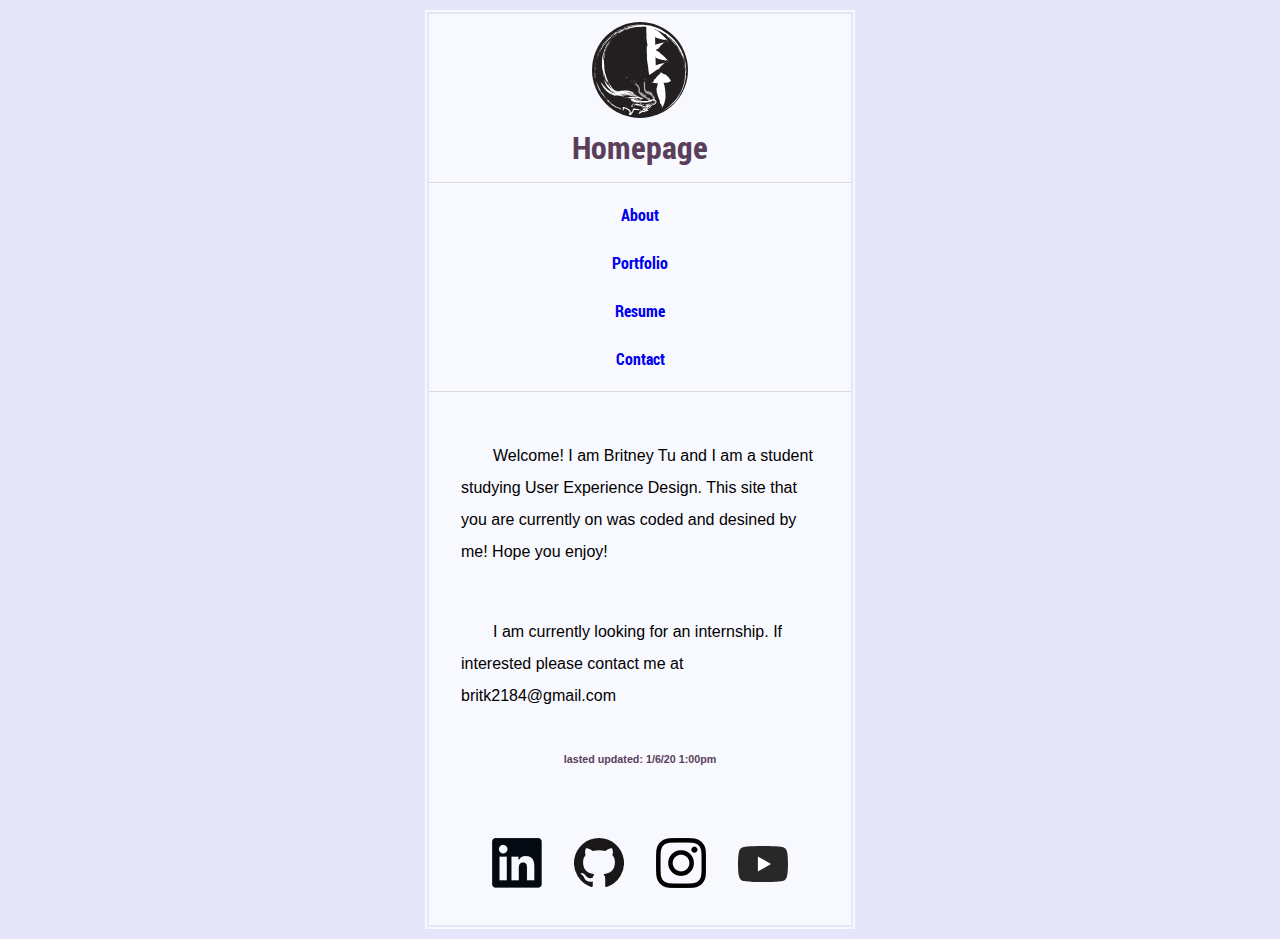
==== index.html @ 5a04e738 "Orginal site - Work needed" ====
<!DOCTYPE html>
<html lang="en">
<head>
    <meta charset="UTF-8">
    <meta name="viewport" content="width=device-width, initial-scale=1.0">
    <meta http-equiv="X-UA-Compatible" content="ie=edge">
    <title>HOME</title>
    <link rel="stylesheet" type="text/css" href="style.css">
    
</head>
<body>
    <div class="contain">
    <!--index is the "home page"-->
        <header>
            <a href="#top"></a>
            <div class="logo">
                <img src="pics/initials_logo.svg" alt="logo"> 
            </div>
        </header>
        <h1 class="hp">
            <a href="#top">Homepage</a>
        </h1>
        <nav> <!--pop out menu?-->
            <ul>
                <li class="n_a"><a href="about/index.html">About</a></li>
                <li class="n_p"><a href="portfolio/index.html">Portfolio</a></li>
                <li class="n_r"><a href="resume/index.html">Resume</a></li>
                <li class="n_c"><a href="contact/index.html">Contact</a></li>
            </ul>
        </nav>
        <main>
            <div id="introduction">
                <p>Welcome! I am Britney Tu and I am a student studying User Experience Design. This site that you are currently on was coded and desined by me! Hope you enjoy!</p>

                <p>I am currently looking for an internship. If interested please contact me at britk2184@gmail.com </p>
                <h6>lasted updated: 1/6/20 1:00pm</h6>
            </div>
        </main>
        <footer>
            <div class="social">
                <ul>
                    <li>
                        <a href="https://www.linkedin.com/in/britney-t-175499172/"  target="_blank">
                            <img src="pics/linkedin_small.png" alt="linkedin">
                        </a>
                    </li>
                    <li class="github">
                        <a href="https://github.com/Britk2"  target="_blank">
                            <img src="pics/github_small.svg" alt="github">
                        </a>
                    </li>
                    <li> 
                        <a href="https://www.instagram.com/bri.tu/"  target="_blank">
                            <img src="pics/instagram_small.png" alt="instagram">
                        </a>
                    </li>
                    <li class="yt">
                        <a href="https://www.youtube.com/channel/UCrbVlsVI12wJNLHHkcox9Hw/featured?view_as=subscriber" target="_blank">
                            <img src="pics/youtube_small.svg" alt="youtube">
                        </a>
                    </li>
                </ul>
            </div>
        </footer>
    </div>
</body>
</html>
---- style.css ----
@import "normal.css";
@import "fonts.css";

html{
    background-color: lavender;
    font-family: 'Lucida Sans', 'Lucida Sans Regular', 'Lucida Grande', 'Lucida Sans Unicode', Geneva, Verdana, sans-serif;
    font-size:100%;
    margin: auto;
    max-width: 28.125rem;
}

body{
    margin: auto;
}

.contain{
    background-color: ghostwhite;
    border: 2.5px solid lavender;
    margin: .75rem;
    outline:2.5px solid ghostwhite;
}

a{
    text-decoration: none;
}

header .logo{
    left:0;
    position: relative;
    top:.25rem;
}

header .logo img{
    width: 6rem;
}
header .logo a{
    margin:0;
    padding:0 0 1rem 0;
}

header{
    color:rgb(90, 63, 90);
    font-family: roboto_condensed, Arial, Helvetica, sans-serif;
    font-weight: bold;
    text-align: center;
    padding: .25rem 0;
}


/*For home page*/
#introduction{
    font-family: 'Lucida Sans', 'Lucida Sans Regular', 'Lucida Grande', 'Lucida Sans Unicode', Geneva, Verdana, sans-serif;
    font-style: normal;
    font-weight: thin;
    padding: 1rem;
}
#introduction h6{
    text-align: center;
}

/*site wide*/
p{
    padding: 1rem;
    text-indent: 2rem; 
    line-height: 2;
}

dd{
    line-height: 2;
}

h1, h2, h4, h6, .res a, .ux_h a, .hp a, .portfolio_h a, .abt a, .cnt a, .arduino_h a, .logo_h a, .portfolio_h a{
    color:rgb(90, 63, 90);
}

.res, .ux_h, .hp, .portfolio_h, .abt, .cnt, .arduino_h, .logo_h, .portfolio_h{
    text-align: center;
    font-family: roboto_condensed, Arial, Helvetica, sans-serif;
    font-weight: bold;
    background: ghostwhite;
    border-bottom: 1px solid gainsboro;
    padding: .5rem 0 1rem 0;
    position: sticky;
    top: 0;
    z-index: 25;
    margin: 0;
}


img, video{
    max-width: 100%;    
}

.github, .yt{
    width:50px;
    height:50px;
}
.yt{
    position: relative;
    top:.5rem;
}
/*About page*/
.me_p{
    padding: 0 2rem;
}
/*contact page*/
.contact h4, .socialmedia{
    color: darkslateblue;
    margin:1rem;
}

.c_c{
    padding: 0 1rem;
}

/*resume*/
.resume{
    font-size: .75rem;
    padding: 1rem;
}

.basic_info, .resume h2, .resume h4{
    text-align: center;
}

.resume div, .resume div dt, .resume div dd{
    padding-bottom: .5rem;
    line-height: 2;
}

.resume .education ul li{
    list-style: none;
}

.accomplishments li{
    line-height: 2;
}

.cat{
    list-style: none;
    padding:.5rem 0;
}

.skill li{
    line-height: 1.5;
}

.skill{
    padding-top: 1rem;
}

/*Portfolio Page*/
.portfolio img{
    opacity: .35;
    width: 100%;
}

.portfolio_l img, .portfolio_l svg{
    width: 100%;
}

.portfolio_l h1, .portfolio_l h2, .portfolio_l h3, .portfolio_l h4, .portfolio_l h5, .portfolio_l h6, .portfolio_a h1, .portfolio_ux h1, .portfolio_ux h3, .top{
    text-align: center;
}

.portfolio h2{
    font-family: roboto_condensed, Arial, Helvetica, sans-serif;
    font-weight: bold;
    padding: 1rem 0;
    text-shadow: 2px 2px darkgray;
}

.arduino h2, .ux h2, .portfolio .logo h2, .photo h2{
    font-size: 1.125rem;
    left: 0;
    position: absolute;
    text-align: center;
    top: 50%;
    width: 100%;
    z-index: 10;
}

.phoenix p a{
    text-decoration: underline;
}

.portfolio .logo, .ux, .arduino, .photo{
    position: relative;
}

/*ai & photo page*/
.portfolio_l .logos{
    left: 2.5%;
    position: relative;
    width: 95%;
}
/*ux page*/
.yale{
    border-bottom: 1px solid gainsboro;
}
.portfolio_ux p{
    padding: 0 2rem;
}

/*3d & hands on page*/
.portfolio_a p{
    padding: 0 2rem;
}
.stool h3{
    text-align: center;
}
/*menu navigation*/
nav{
    background: ghostwhite;
    border-bottom: 1px solid gainsboro;
    font-family: roboto_condensed, Arial, Helvetica, sans-serif;
}

nav ul {
    font-weight: bold;
    line-height: 0;
    margin: 0;
    padding: .5rem 1rem;
    text-align: justify;
  }

nav ul li {
    list-style: none;
    line-height: 100%;
    text-align: center;
    padding: 1rem;
}

nav ul li a{
    padding: .75rem .75rem;
}

/*Pic on the about page*/
#me p{
    padding:1rem;
}
.me img{
    width: 100%;
}
/* CSS stuff for the social media tabs */
.social ul{
    list-style:none;
    padding: 0;
    
    display:flex;
    flex-flow: row wrap;
    justify-content: center;
    align-content: space-around;
}

.social ul li{
    padding: 1rem;
}
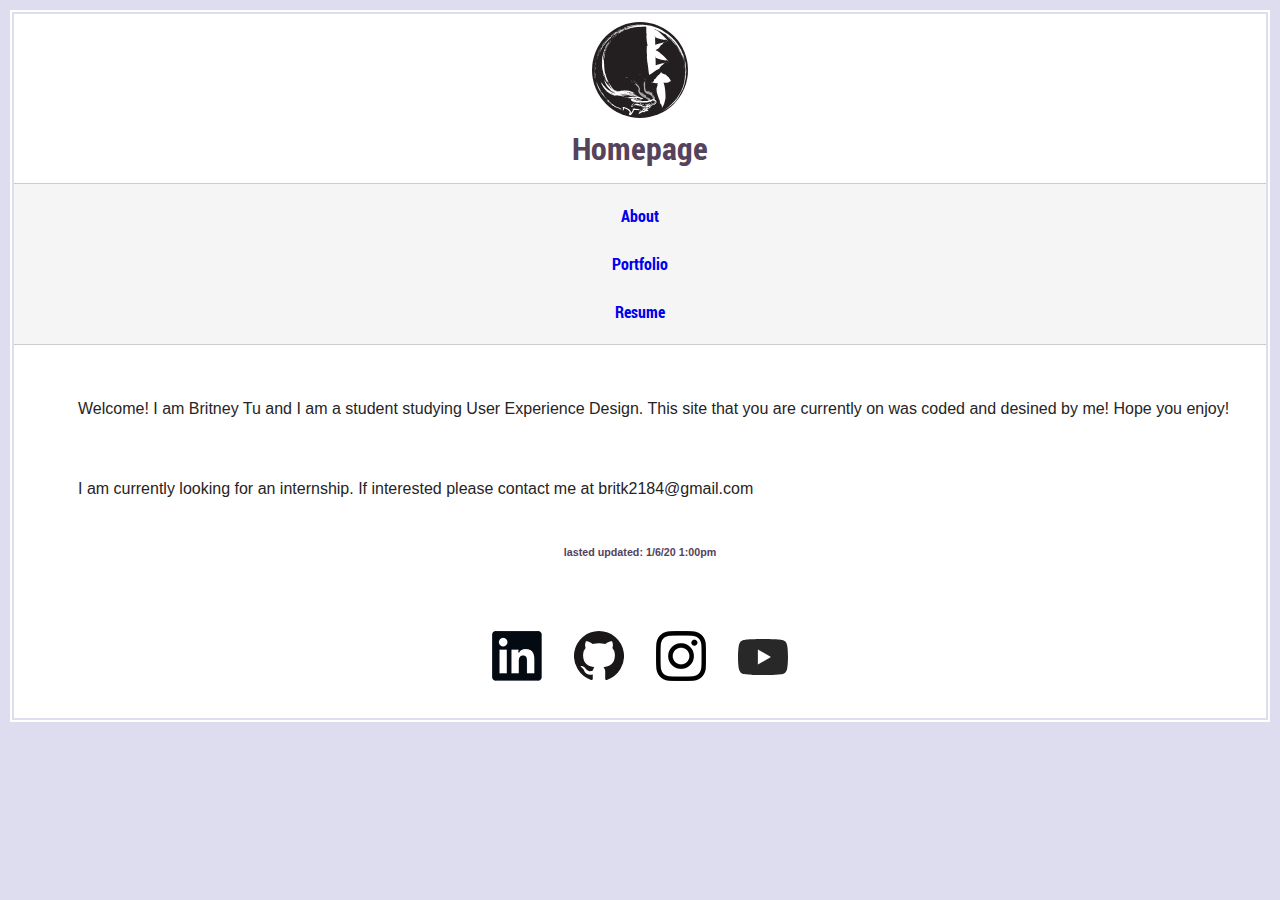
==== commit 2a54f4fa: "Logo w/ picture tag & clean up of code" ====
--- a/index.html
+++ b/index.html
@@ -14,7 +14,10 @@
         <header>
             <a href="#top"></a>
             <div class="logo">
-                <img src="pics/initials_logo.svg" alt="logo"> 
+                <picture>
+                    <source srcset="pics/initials_logo.svg"/>
+                    <img src="pics/initials_logo.png" alt="logo"> 
+                </picture>
             </div>
         </header>
         <h1 class="hp">
@@ -25,7 +28,7 @@
                 <li class="n_a"><a href="about/index.html">About</a></li>
                 <li class="n_p"><a href="portfolio/index.html">Portfolio</a></li>
                 <li class="n_r"><a href="resume/index.html">Resume</a></li>
-                <li class="n_c"><a href="contact/index.html">Contact</a></li>
+                <!--<li class="n_c"><a href="contact/index.html">Contact</a></li>-->
             </ul>
         </nav>
         <main>
--- a/style.css
+++ b/style.css
@@ -1,12 +1,33 @@
 @import "normal.css";
 @import "fonts.css";
 
+:root{
+    --off-white: #ffffff;
+    --light-grey: #f5f5f5;
+    --grey-line: #cccccc;
+    --light-p:#deddef;
+    --dark-p:#55425b;
+    --vibe-p:#57408e;
+    --off-black:#272425;
+
+    --b-back: var(--light-p);
+    --f-back: var(--off-white);
+    --t-color: var(--off-black);
+    --h-color: var(--dark-p);
+    --d-line: var(--grey-line);
+    --m-color: var(--light-grey);
+
+    --p-t-f: 'Lucida Sans', 'Lucida Sans Regular', 'Lucida Grande', 'Lucida Sans Unicode', Geneva, Verdana, sans-serif;
+    --h-t-f: roboto_condensed, Arial, Helvetica, sans-serif;
+
+}
+
 html{
-    background-color: lavender;
+    background-color: var(--b-back);
+    color: var(--t-color);
     font-family: 'Lucida Sans', 'Lucida Sans Regular', 'Lucida Grande', 'Lucida Sans Unicode', Geneva, Verdana, sans-serif;
     font-size:100%;
     margin: auto;
-    max-width: 28.125rem;
 }
 
 body{
@@ -14,10 +35,10 @@
 }
 
 .contain{
-    background-color: ghostwhite;
-    border: 2.5px solid lavender;
+    background-color: var(--f-back);
+    border: 2.5px solid var(--b-back);
     margin: .75rem;
-    outline:2.5px solid ghostwhite;
+    outline:2.5px solid var(--f-back);
 }
 
 a{
@@ -30,7 +51,7 @@
     top:.25rem;
 }
 
-header .logo img{
+header .logo svg, header .logo img{
     width: 6rem;
 }
 header .logo a{
@@ -39,8 +60,7 @@
 }
 
 header{
-    color:rgb(90, 63, 90);
-    font-family: roboto_condensed, Arial, Helvetica, sans-serif;
+    color:var(--h-color);
     font-weight: bold;
     text-align: center;
     padding: .25rem 0;
@@ -49,7 +69,6 @@
 
 /*For home page*/
 #introduction{
-    font-family: 'Lucida Sans', 'Lucida Sans Regular', 'Lucida Grande', 'Lucida Sans Unicode', Geneva, Verdana, sans-serif;
     font-style: normal;
     font-weight: thin;
     padding: 1rem;
@@ -70,15 +89,15 @@
 }
 
 h1, h2, h4, h6, .res a, .ux_h a, .hp a, .portfolio_h a, .abt a, .cnt a, .arduino_h a, .logo_h a, .portfolio_h a{
-    color:rgb(90, 63, 90);
+    color:var(--h-color);
 }
 
 .res, .ux_h, .hp, .portfolio_h, .abt, .cnt, .arduino_h, .logo_h, .portfolio_h{
     text-align: center;
-    font-family: roboto_condensed, Arial, Helvetica, sans-serif;
-    font-weight: bold;
-    background: ghostwhite;
-    border-bottom: 1px solid gainsboro;
+    font-family: var(--h-t-f);
+    font-weight: bold;
+    background-color: var(--f-back);
+    border-bottom: 1px solid var(--d-line);
     padding: .5rem 0 1rem 0;
     position: sticky;
     top: 0;
@@ -87,7 +106,7 @@
 }
 
 
-img, video{
+img, video, svg{
     max-width: 100%;    
 }
 
@@ -104,14 +123,14 @@
     padding: 0 2rem;
 }
 /*contact page*/
-.contact h4, .socialmedia{
+/* .contact h4, .socialmedia{
     color: darkslateblue;
     margin:1rem;
 }
 
 .c_c{
     padding: 0 1rem;
-}
+} */
 
 /*resume*/
 .resume{
@@ -119,16 +138,27 @@
     padding: 1rem;
 }
 
-.basic_info, .resume h2, .resume h4{
+.basic_info, .resume h2, .resume h4, .portfolio_l h1, .portfolio_l h2, .portfolio_l h3, .portfolio_l h4, .portfolio_l h5, .portfolio_l h6, .portfolio_a h1, .portfolio_ux h1, .portfolio_ux h3, .top, .stool h3{
     text-align: center;
 }
 
 .resume div, .resume div dt, .resume div dd{
-    padding-bottom: .5rem;
-    line-height: 2;
-}
-
-.resume .education ul li{
+    padding-top: .75rem;
+    line-height: 1.5;
+}
+
+.resume h2,  .resume h4{
+    padding-top: 1rem;
+    padding-bottom:0;
+    margin:0;
+}
+.resume h4{
+    padding-top: .5rem;
+}
+.resume dl, .accomplishments ul, .skill ul, .school h5{
+    margin: .5rem 0 .25rem 0;
+}
+.resume .education ul li, .cat{
     list-style: none;
 }
 
@@ -137,7 +167,6 @@
 }
 
 .cat{
-    list-style: none;
     padding:.5rem 0;
 }
 
@@ -152,22 +181,20 @@
 /*Portfolio Page*/
 .portfolio img{
     opacity: .35;
-    width: 100%;
-}
-
-.portfolio_l img, .portfolio_l svg{
-    width: 100%;
-}
-
-.portfolio_l h1, .portfolio_l h2, .portfolio_l h3, .portfolio_l h4, .portfolio_l h5, .portfolio_l h6, .portfolio_a h1, .portfolio_ux h1, .portfolio_ux h3, .top{
-    text-align: center;
-}
+}
+
+/* .portfolio main{
+    display:flex;
+    flex-flow: row wrap;
+    justify-content: start;
+    align-items: center;
+} */
 
 .portfolio h2{
-    font-family: roboto_condensed, Arial, Helvetica, sans-serif;
+    font-family: var(--h-t-f);
     font-weight: bold;
     padding: 1rem 0;
-    text-shadow: 2px 2px darkgray;
+    text-shadow: 2px 2px var(--m-color);
 }
 
 .arduino h2, .ux h2, .portfolio .logo h2, .photo h2{
@@ -196,24 +223,17 @@
 }
 /*ux page*/
 .yale{
-    border-bottom: 1px solid gainsboro;
-}
-.portfolio_ux p{
+    border-bottom: 1px solid var(--d-line);
+}
+.portfolio_ux p, .portfolio_a p{
     padding: 0 2rem;
 }
 
-/*3d & hands on page*/
-.portfolio_a p{
-    padding: 0 2rem;
-}
-.stool h3{
-    text-align: center;
-}
 /*menu navigation*/
 nav{
-    background: ghostwhite;
-    border-bottom: 1px solid gainsboro;
-    font-family: roboto_condensed, Arial, Helvetica, sans-serif;
+    background: var(--m-color) ;
+    border-bottom: 1px solid var(--d-line);
+    font-family: var(--h-t-f);
 }
 
 nav ul {
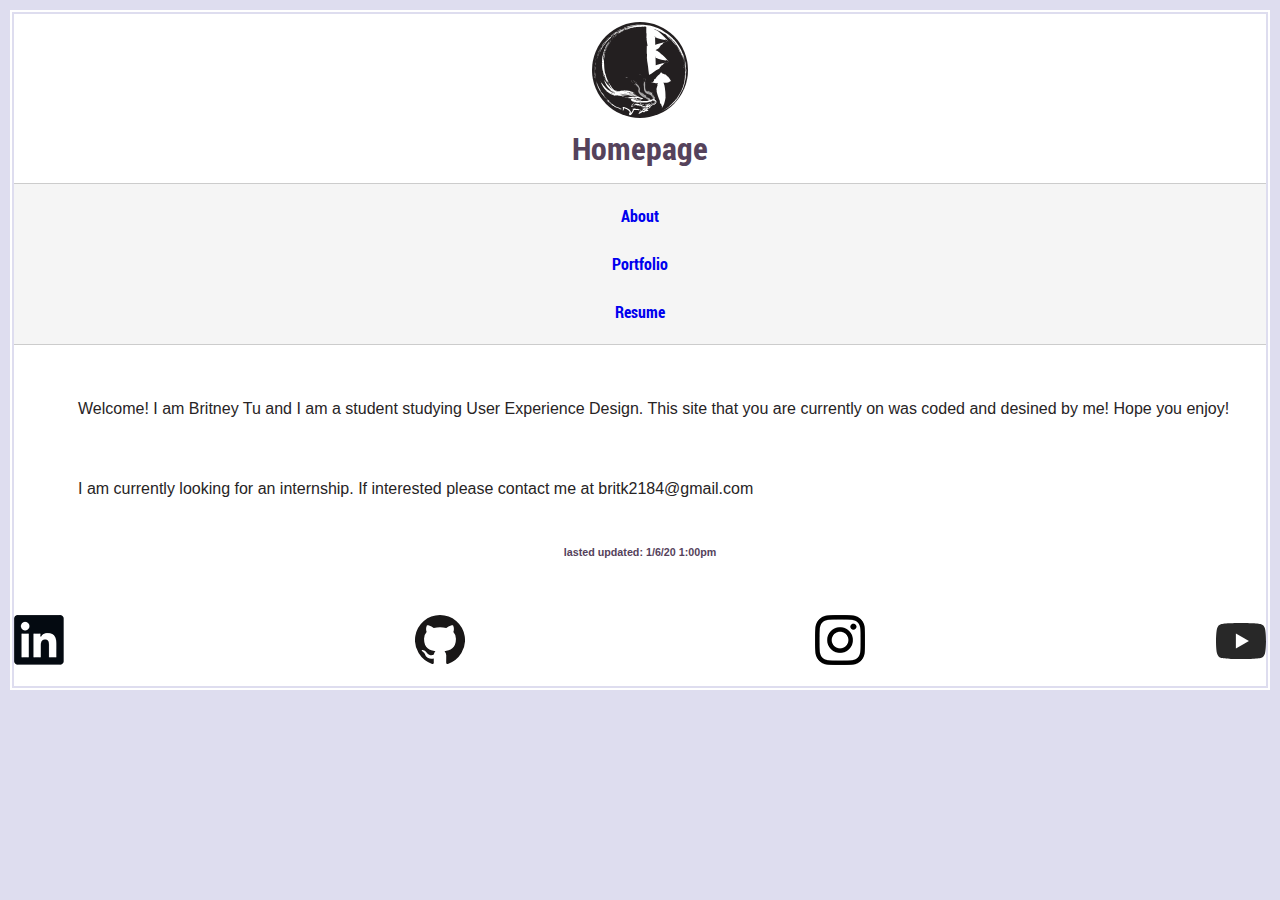
==== commit 0599117c: "Update logo and started adding media query" ====
--- a/index.html
+++ b/index.html
@@ -15,8 +15,8 @@
             <a href="#top"></a>
             <div class="logo">
                 <picture>
-                    <source srcset="pics/initials_logo.svg"/>
-                    <img src="pics/initials_logo.png" alt="logo"> 
+                    <source srcset="pics/initials_logo.svg 1x, pics/cn_logo.svg 2x"/>
+                    <img srcset="pics/initials_logo.png 1x, pics/cn_logo.png 2x" src="pics/initials_logo.png" alt="logo"/> 
                 </picture>
             </div>
         </header>
--- a/style.css
+++ b/style.css
@@ -30,9 +30,7 @@
     margin: auto;
 }
 
-body{
-    margin: auto;
-}
+body{margin: auto;}
 
 .contain{
     background-color: var(--f-back);
@@ -41,9 +39,7 @@
     outline:2.5px solid var(--f-back);
 }
 
-a{
-    text-decoration: none;
-}
+a{text-decoration: none;}
 
 header .logo{
     left:0;
@@ -51,9 +47,7 @@
     top:.25rem;
 }
 
-header .logo svg, header .logo img{
-    width: 6rem;
-}
+header .logo svg, header .logo img{width: 6rem;}
 header .logo a{
     margin:0;
     padding:0 0 1rem 0;
@@ -73,9 +67,7 @@
     font-weight: thin;
     padding: 1rem;
 }
-#introduction h6{
-    text-align: center;
-}
+#introduction h6{text-align: center;}
 
 /*site wide*/
 p{
@@ -84,13 +76,9 @@
     line-height: 2;
 }
 
-dd{
-    line-height: 2;
-}
-
-h1, h2, h4, h6, .res a, .ux_h a, .hp a, .portfolio_h a, .abt a, .cnt a, .arduino_h a, .logo_h a, .portfolio_h a{
-    color:var(--h-color);
-}
+dd{line-height: 2;}
+
+h1, h2, h4, h6, .res a, .ux_h a, .hp a, .portfolio_h a, .abt a, .cnt a, .arduino_h a, .logo_h a, .portfolio_h a{color:var(--h-color);}
 
 .res, .ux_h, .hp, .portfolio_h, .abt, .cnt, .arduino_h, .logo_h, .portfolio_h{
     text-align: center;
@@ -106,9 +94,7 @@
 }
 
 
-img, video, svg{
-    max-width: 100%;    
-}
+img, video, svg{max-width: 100%;}
 
 .github, .yt{
     width:50px;
@@ -119,9 +105,7 @@
     top:.5rem;
 }
 /*About page*/
-.me_p{
-    padding: 0 2rem;
-}
+.me_p{padding: 0 2rem;}
 /*contact page*/
 /* .contact h4, .socialmedia{
     color: darkslateblue;
@@ -138,9 +122,7 @@
     padding: 1rem;
 }
 
-.basic_info, .resume h2, .resume h4, .portfolio_l h1, .portfolio_l h2, .portfolio_l h3, .portfolio_l h4, .portfolio_l h5, .portfolio_l h6, .portfolio_a h1, .portfolio_ux h1, .portfolio_ux h3, .top, .stool h3{
-    text-align: center;
-}
+.basic_info, .resume h2, .resume h4, .portfolio_l h1, .portfolio_l h2, .portfolio_l h3, .portfolio_l h4, .portfolio_l h5, .portfolio_l h6, .portfolio_a h1, .portfolio_ux h1, .portfolio_ux h3, .top, .stool h3{text-align: center;}
 
 .resume div, .resume div dt, .resume div dd{
     padding-top: .75rem;
@@ -152,51 +134,26 @@
     padding-bottom:0;
     margin:0;
 }
-.resume h4{
-    padding-top: .5rem;
-}
-.resume dl, .accomplishments ul, .skill ul, .school h5{
-    margin: .5rem 0 .25rem 0;
-}
-.resume .education ul li, .cat{
-    list-style: none;
-}
-
-.accomplishments li{
-    line-height: 2;
-}
-
-.cat{
-    padding:.5rem 0;
-}
-
-.skill li{
-    line-height: 1.5;
-}
-
-.skill{
-    padding-top: 1rem;
-}
+
+.resume h4{padding-top: .5rem;}
+.resume dl, .accomplishments ul, .skill ul, .school h5{margin: .5rem 0 .25rem 0;}
+.resume .education ul li, .cat{list-style: none;}
+.accomplishments li{line-height: 2;}
+.cat{padding:.5rem 0;}
+.skill li{line-height: 1.5;}
+.skill{padding-top: 1rem;}
 
 /*Portfolio Page*/
-.portfolio img{
-    opacity: .35;
-}
-
-/* .portfolio main{
-    display:flex;
-    flex-flow: row wrap;
-    justify-content: start;
-    align-items: center;
-} */
+.portfolio img{opacity: .35;}
 
 .portfolio h2{
     font-family: var(--h-t-f);
     font-weight: bold;
-    padding: 1rem 0;
     text-shadow: 2px 2px var(--m-color);
 }
 
+.portfolio ul{list-style: none;padding:0;}
+.portfolio main{margin: 0;}
 .arduino h2, .ux h2, .portfolio .logo h2, .photo h2{
     font-size: 1.125rem;
     left: 0;
@@ -207,13 +164,8 @@
     z-index: 10;
 }
 
-.phoenix p a{
-    text-decoration: underline;
-}
-
-.portfolio .logo, .ux, .arduino, .photo{
-    position: relative;
-}
+.phoenix p a{text-decoration: underline;}
+.portfolio .logo, .ux, .arduino, .photo{position: relative;}
 
 /*ai & photo page*/
 .portfolio_l .logos{
@@ -222,12 +174,8 @@
     width: 95%;
 }
 /*ux page*/
-.yale{
-    border-bottom: 1px solid var(--d-line);
-}
-.portfolio_ux p, .portfolio_a p{
-    padding: 0 2rem;
-}
+.yale{border-bottom: 1px solid var(--d-line);}
+.portfolio_ux p, .portfolio_a p{padding: 0 2rem;}
 
 /*menu navigation*/
 nav{
@@ -251,28 +199,46 @@
     padding: 1rem;
 }
 
-nav ul li a{
-    padding: .75rem .75rem;
-}
+nav ul li a{padding: .75rem .75rem;}
 
 /*Pic on the about page*/
-#me p{
-    padding:1rem;
-}
-.me img{
-    width: 100%;
-}
+#me p{padding:1rem;}
+.me img{width: 100%;}
 /* CSS stuff for the social media tabs */
 .social ul{
     list-style:none;
     padding: 0;
     
-    display:flex;
-    flex-flow: row wrap;
+    display:grid;
+    grid-template-columns: 50px 50px;
+    grid-template-rows: 50px 50px;
+    gap: 3rem 6rem;
+
     justify-content: center;
-    align-content: space-around;
-}
-
-.social ul li{
-    padding: 1rem;
-}
+    align-content: center;
+}
+
+.portfolio li::marker{
+    display: none;
+}
+
+/*For Tablets*/
+
+@media screen and (min-width:31rem){
+    .portfolio ul{
+        max-width: 25rem;
+        display: grid;
+        grid-template-columns: 15rem 15rem;
+        grid-template-rows: 9rem 9rem;
+        padding:0;
+        gap: 1rem 2rem;
+    }
+    .portfolio main{
+        margin: 0;
+        padding-bottom: 3rem;
+    }
+
+
+    .social ul{display: flex; justify-content: space-between;}
+
+}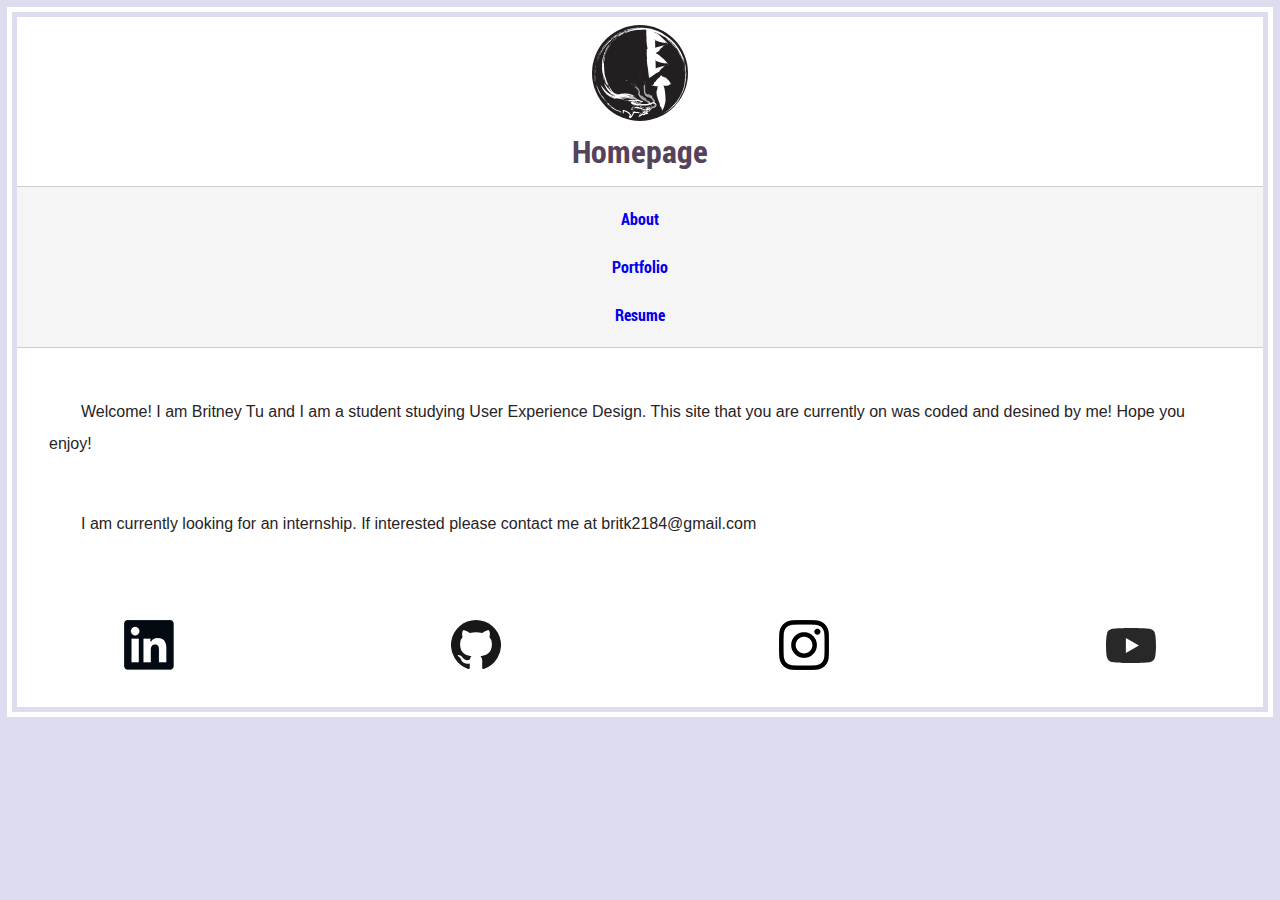
==== commit 7468d6d6: "Adjusted About, Portfolio, and Resume for tablet view (wip)" ====
--- a/index.html
+++ b/index.html
@@ -36,7 +36,6 @@
                 <p>Welcome! I am Britney Tu and I am a student studying User Experience Design. This site that you are currently on was coded and desined by me! Hope you enjoy!</p>
 
                 <p>I am currently looking for an internship. If interested please contact me at britk2184@gmail.com </p>
-                <h6>lasted updated: 1/6/20 1:00pm</h6>
             </div>
         </main>
         <footer>
--- a/style.css
+++ b/style.css
@@ -34,9 +34,9 @@
 
 .contain{
     background-color: var(--f-back);
-    border: 2.5px solid var(--b-back);
+    border: 5px solid var(--b-back);
     margin: .75rem;
-    outline:2.5px solid var(--f-back);
+    outline:5px solid var(--f-back);
 }
 
 a{text-decoration: none;}
@@ -105,7 +105,8 @@
     top:.5rem;
 }
 /*About page*/
-.me_p{padding: 0 2rem;}
+.me_p{padding: 2rem;}
+
 /*contact page*/
 /* .contact h4, .socialmedia{
     color: darkslateblue;
@@ -202,12 +203,13 @@
 nav ul li a{padding: .75rem .75rem;}
 
 /*Pic on the about page*/
-#me p{padding:1rem;}
 .me img{width: 100%;}
+
+
 /* CSS stuff for the social media tabs */
 .social ul{
     list-style:none;
-    padding: 0;
+    padding: 2rem 0;
     
     display:grid;
     grid-template-columns: 50px 50px;
@@ -224,21 +226,66 @@
 
 /*For Tablets*/
 
-@media screen and (min-width:31rem){
+@media screen and (min-width:37.5rem){
+    html{
+        box-sizing: border-box;
+    }
+
     .portfolio ul{
-        max-width: 25rem;
+        width:100%;
         display: grid;
-        grid-template-columns: 15rem 15rem;
-        grid-template-rows: 9rem 9rem;
+        grid-template-columns: 50% 50%;
         padding:0;
-        gap: 1rem 2rem;
-    }
-    .portfolio main{
+    }
+    .portfolio .arduino, .portfolio .ux, .portfolio .logo, .portfolio .photo{
+        justify-self: stretch;
+    }
+
+    .portfolio .logo{
+        height:79.125%;
+        background-color: #D1D3D4;
+    }
+    .portfolio .logo img{
+        height: 100%;
+        position: relative;
+        left: 10%;
+    }
+
+    .social ul{
+        display: flex;
+        justify-content: space-around;
+        padding:1rem;
+    }
+    
+    .me{
+        display:grid;
+        grid-template-columns: 40% 60%;
+        justify-content: stretch;
+        padding-top: 1rem;
+    }
+    .me_img{margin: 1rem;}
+    .me_p{
         margin: 0;
-        padding-bottom: 3rem;
-    }
-
-
-    .social ul{display: flex; justify-content: space-between;}
-
+        line-height: 1.5;
+        padding:1rem;
+    }
+
+    .skill, .skill .cat{padding-bottom: 1rem;}
+    .skill ul{
+        display: flex;
+        flex-flow: row wrap;
+        justify-content: start;
+    }
+    .skill ul li{
+        padding: 0 2rem;
+    }
+
+    .education .accomplishments ul{
+        display: flex;
+        flex-flow: row wrap;
+        justify-content: flex-start;
+    }
+    .education .accomplishments ul li{
+        padding:0 2rem;
+    }
 }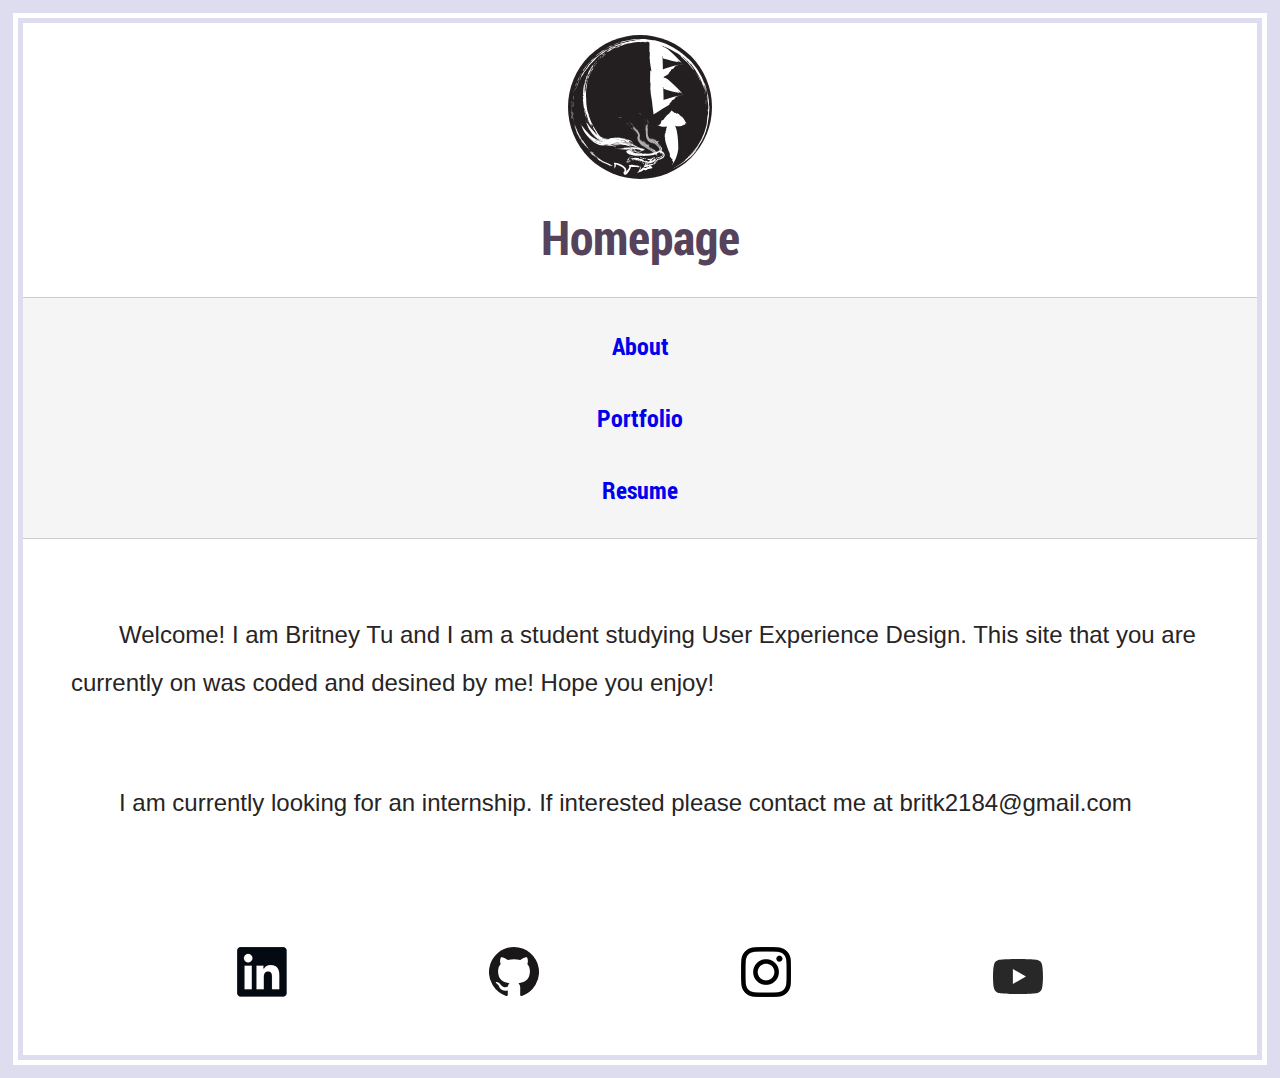
==== commit fee869c8: "Favicon" ====
--- a/index.html
+++ b/index.html
@@ -6,7 +6,23 @@
     <meta http-equiv="X-UA-Compatible" content="ie=edge">
     <title>HOME</title>
     <link rel="stylesheet" type="text/css" href="style.css">
-    
+    <link rel="apple-touch-icon" sizes="57x57" href="/apple-icon-57x57.png">
+    <link rel="apple-touch-icon" sizes="60x60" href="/apple-icon-60x60.png">
+    <link rel="apple-touch-icon" sizes="72x72" href="/apple-icon-72x72.png">
+    <link rel="apple-touch-icon" sizes="76x76" href="/apple-icon-76x76.png">
+    <link rel="apple-touch-icon" sizes="114x114" href="/apple-icon-114x114.png">
+    <link rel="apple-touch-icon" sizes="120x120" href="/apple-icon-120x120.png">
+    <link rel="apple-touch-icon" sizes="144x144" href="/apple-icon-144x144.png">
+    <link rel="apple-touch-icon" sizes="152x152" href="/apple-icon-152x152.png">
+    <link rel="apple-touch-icon" sizes="180x180" href="/apple-icon-180x180.png">
+    <link rel="icon" type="image/png" sizes="192x192"  href="/android-icon-192x192.png">
+    <link rel="icon" type="image/png" sizes="32x32" href="/favicon-32x32.png">
+    <link rel="icon" type="image/png" sizes="96x96" href="/favicon-96x96.png">
+    <link rel="icon" type="image/png" sizes="16x16" href="/favicon-16x16.png">
+    <link rel="manifest" href="/manifest.json">
+    <meta name="msapplication-TileColor" content="#ffffff">
+    <meta name="msapplication-TileImage" content="/ms-icon-144x144.png">
+    <meta name="theme-color" content="#ffffff">
 </head>
 <body>
     <div class="contain">
--- a/style.css
+++ b/style.css
@@ -10,27 +10,37 @@
     --vibe-p:#57408e;
     --off-black:#272425;
 
-    --b-back: var(--light-p);
-    --f-back: var(--off-white);
-    --t-color: var(--off-black);
-    --h-color: var(--dark-p);
-    --d-line: var(--grey-line);
-    --m-color: var(--light-grey);
+    --b-back: var(--light-p); /* background */
+    --f-back: var(--off-white); /* contain-background */
+    --t-color: var(--off-black); /* text-color */
+    --h-color: var(--dark-p); /* heading-color */
+    --d-line: var(--grey-line); /* divide line */
+    --m-color: var(--light-grey); /* menu-background */
 
     --p-t-f: 'Lucida Sans', 'Lucida Sans Regular', 'Lucida Grande', 'Lucida Sans Unicode', Geneva, Verdana, sans-serif;
     --h-t-f: roboto_condensed, Arial, Helvetica, sans-serif;
 
 }
 
+@media (prefers-color-scheme: dark){
+    html{
+        filter: invert(100%);
+    }
+
+    img,video,svg{filter: invert(100%);}
+
+    .social{filter:invert(100%);}
+}
+
 html{
+    box-sizing: border-box;
     background-color: var(--b-back);
     color: var(--t-color);
     font-family: 'Lucida Sans', 'Lucida Sans Regular', 'Lucida Grande', 'Lucida Sans Unicode', Geneva, Verdana, sans-serif;
     font-size:100%;
+    line-height: 1.5;
     margin: auto;
 }
-
-body{margin: auto;}
 
 .contain{
     background-color: var(--f-back);
@@ -174,6 +184,17 @@
     position: relative;
     width: 95%;
 }
+
+.a img, .w_s img, .portfolio_ux img, .portfolio_l img{
+    display: block;
+    margin: 0 auto;
+    padding:.25rem;
+}
+
+.a{
+    border-bottom: 1px solid var(--d-line);
+}
+
 /*ux page*/
 .yale{border-bottom: 1px solid var(--d-line);}
 .portfolio_ux p, .portfolio_a p{padding: 0 2rem;}
@@ -228,17 +249,22 @@
 
 @media screen and (min-width:37.5rem){
     html{
-        box-sizing: border-box;
-    }
-
+        font-size: 125%;
+        line-height: 1.5;
+    }
     .portfolio ul{
         width:100%;
         display: grid;
-        grid-template-columns: 50% 50%;
+        grid-template-columns: 48% 48%;
+        /* grid-template-rows: 40% 30%; */
         padding:0;
-    }
-    .portfolio .arduino, .portfolio .ux, .portfolio .logo, .portfolio .photo{
-        justify-self: stretch;
+        justify-content: center;
+    }
+    .portfolio{
+        margin: 0 auto;
+    }
+    #ux, #ard, #photo{
+        justify-self: center;
     }
 
     .portfolio .logo{
@@ -255,6 +281,20 @@
         display: flex;
         justify-content: space-around;
         padding:1rem;
+        width: 70%;
+    }
+    .social{
+        display: flex;
+        justify-content: center;
+    }
+
+    footer{
+        /* position: absolute;
+        bottom: 2%;
+        left: 0;
+        right:0;
+        margin: auto;
+        width: 70%; */
     }
     
     .me{
@@ -267,14 +307,29 @@
     .me_p{
         margin: 0;
         line-height: 1.5;
-        padding:1rem;
-    }
-
+        padding:0 1rem;
+    }
+    .me_p p{
+        margin: 0;
+        padding:2rem 0 1rem 0;
+    }
     .skill, .skill .cat{padding-bottom: 1rem;}
-    .skill ul{
+    #cat{
+        list-style: none;
         display: flex;
         flex-flow: row wrap;
         justify-content: start;
+        padding:0;
+    }
+    #cat li{
+        padding:0 1rem;
+    }
+    li.space{
+        padding:0;
+    }
+    .sub_cat{
+        display:flex;
+        flex-flow: column wrap;
     }
     .skill ul li{
         padding: 0 2rem;
@@ -288,4 +343,35 @@
     .education .accomplishments ul li{
         padding:0 2rem;
     }
+
+    .cd{
+        display: flex;
+        flex-direction: column;
+        align-items: center;
+    }
+
+
+    .l{
+        display: flex;
+        flex-direction: row;
+    }
+    
+    .initial img{
+        max-width: 49%;
+        padding:.5rem;
+    }
+}
+
+@media screen and (min-width: 74rem){
+    html{
+        font-size: 150%;
+        line-height: 1.5;
+    }
+    .w_s{
+        display: flex;
+    }
+    video{
+        width:50%
+    }
+
 }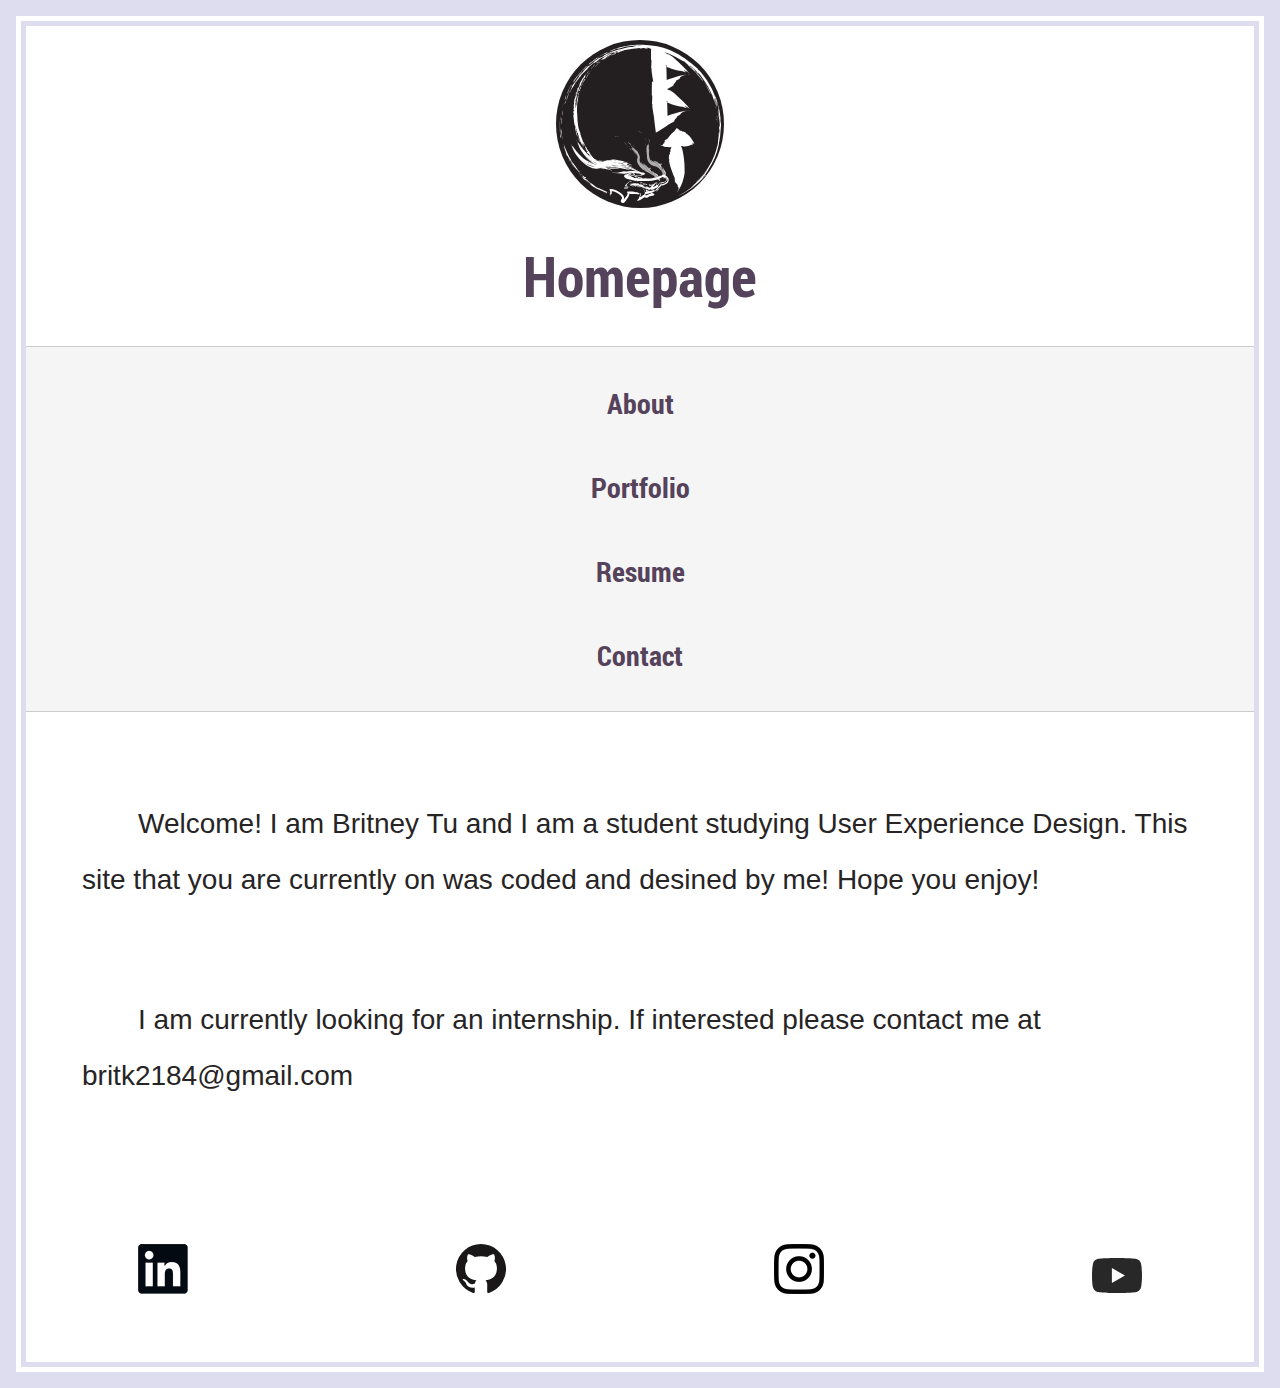
==== commit 59b11f75: "Added Contact (needs CSS work) & Dark Theme" ====
--- a/index.html
+++ b/index.html
@@ -44,7 +44,7 @@
                 <li class="n_a"><a href="about/index.html">About</a></li>
                 <li class="n_p"><a href="portfolio/index.html">Portfolio</a></li>
                 <li class="n_r"><a href="resume/index.html">Resume</a></li>
-                <!--<li class="n_c"><a href="contact/index.html">Contact</a></li>-->
+                <li class="n_c"><a href="contact/index.html">Contact</a></li>
             </ul>
         </nav>
         <main>
--- a/style.css
+++ b/style.css
@@ -4,6 +4,7 @@
 :root{
     --off-white: #ffffff;
     --light-grey: #f5f5f5;
+    --dark-grey:#313031;
     --grey-line: #cccccc;
     --light-p:#deddef;
     --dark-p:#55425b;
@@ -23,13 +24,19 @@
 }
 
 @media (prefers-color-scheme: dark){
-    html{
+    :root{
+        --b-back: var(--dark-p);
+        --f-back: var(--off-black);
+        --t-color: var(--off-white);
+        --h-color: var(--light-p);
+        --m-color: var(--dark-grey);
+    }
+    a{
+        color: var(--dark-p)
+    }
+    footer{
         filter: invert(100%);
     }
-
-    img,video,svg{filter: invert(100%);}
-
-    .social{filter:invert(100%);}
 }
 
 html{
@@ -88,7 +95,7 @@
 
 dd{line-height: 2;}
 
-h1, h2, h4, h6, .res a, .ux_h a, .hp a, .portfolio_h a, .abt a, .cnt a, .arduino_h a, .logo_h a, .portfolio_h a{color:var(--h-color);}
+h1, h2, h4, h6, .res a, .ux_h a, .hp a, .portfolio_h a, .abt a, .cnt a, .arduino_h a, .logo_h a, .portfolio_h a, nav a{color:var(--h-color);}
 
 .res, .ux_h, .hp, .portfolio_h, .abt, .cnt, .arduino_h, .logo_h, .portfolio_h{
     text-align: center;
@@ -198,6 +205,8 @@
 /*ux page*/
 .yale{border-bottom: 1px solid var(--d-line);}
 .portfolio_ux p, .portfolio_a p{padding: 0 2rem;}
+.project{text-align: center; box-shadow: var(--off-black);}
+.project a{text-align: center; background-color: var(--light-grey); padding:1rem; margin-top: 1rem;}
 
 /*menu navigation*/
 nav{
@@ -245,11 +254,11 @@
     display: none;
 }
 
-/*For Tablets*/
+/*For middle size*/
 
 @media screen and (min-width:37.5rem){
     html{
-        font-size: 125%;
+        font-size: 150%;
         line-height: 1.5;
     }
     .portfolio ul{
@@ -281,20 +290,11 @@
         display: flex;
         justify-content: space-around;
         padding:1rem;
-        width: 70%;
+        width: 90%;
     }
     .social{
         display: flex;
         justify-content: center;
-    }
-
-    footer{
-        /* position: absolute;
-        bottom: 2%;
-        left: 0;
-        right:0;
-        margin: auto;
-        width: 70%; */
     }
     
     .me{
@@ -313,27 +313,6 @@
         margin: 0;
         padding:2rem 0 1rem 0;
     }
-    .skill, .skill .cat{padding-bottom: 1rem;}
-    #cat{
-        list-style: none;
-        display: flex;
-        flex-flow: row wrap;
-        justify-content: start;
-        padding:0;
-    }
-    #cat li{
-        padding:0 1rem;
-    }
-    li.space{
-        padding:0;
-    }
-    .sub_cat{
-        display:flex;
-        flex-flow: column wrap;
-    }
-    .skill ul li{
-        padding: 0 2rem;
-    }
 
     .education .accomplishments ul{
         display: flex;
@@ -343,6 +322,12 @@
     .education .accomplishments ul li{
         padding:0 2rem;
     }
+
+    .resume{
+        width: 55ch;
+        margin: auto;
+    }
+    
 
     .cd{
         display: flex;
@@ -364,7 +349,7 @@
 
 @media screen and (min-width: 74rem){
     html{
-        font-size: 150%;
+        font-size: 175%;
         line-height: 1.5;
     }
     .w_s{
@@ -374,4 +359,36 @@
         width:50%
     }
 
+    .skill, .skill .cat{padding-bottom: 1rem;}
+    #cat{
+        list-style: none;
+        display: flex;
+        flex-flow: row wrap;
+        justify-content: center;
+        padding:0;
+    }
+    #cat li{
+        padding:0 .5rem;
+    }
+    li.space{
+        padding:0;
+    }
+    .sub_cat{
+        display:flex;
+        flex-flow: column wrap;
+    }
+    /* .skill ul li{
+        padding: 0 2rem;
+    } */
+
+    .resume{
+        width: 75ch;
+        margin: auto;
+    }
+
+    dt{
+        position: relative;
+        right:5%;
+    }
+
 }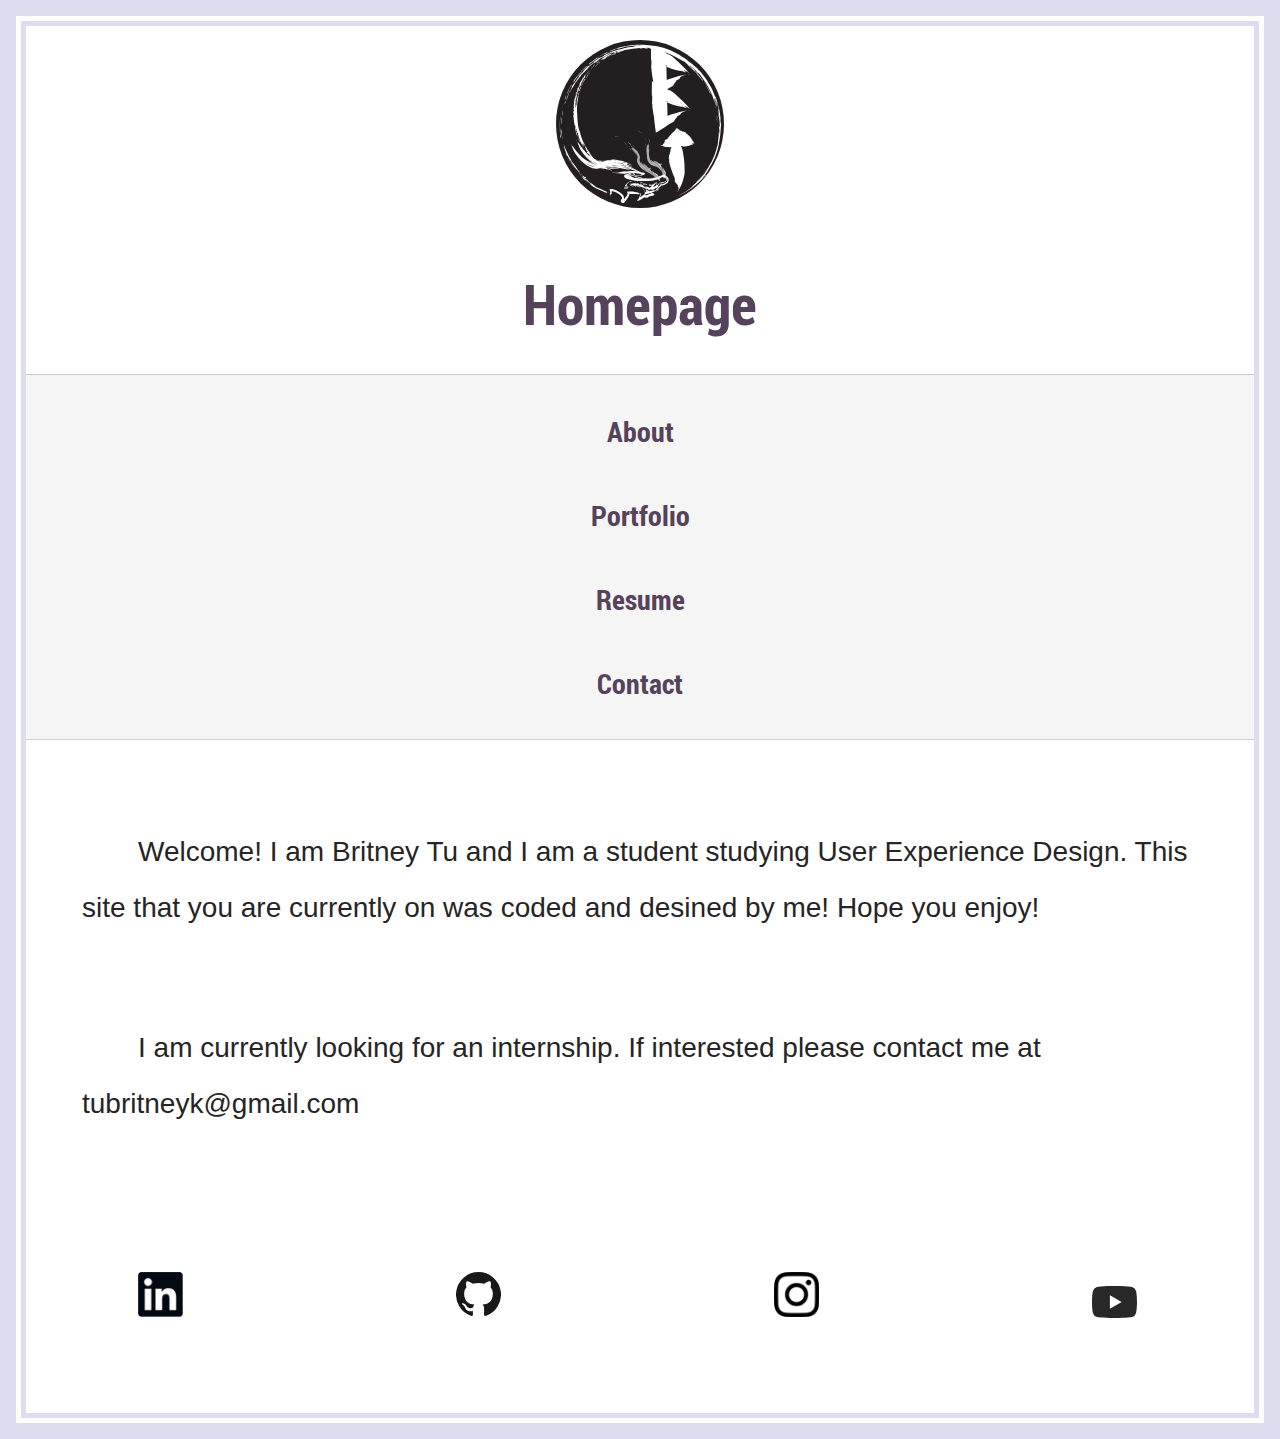
==== commit 02dcb573: "Email change and CSS adjustments" ====
--- a/index.html
+++ b/index.html
@@ -51,7 +51,7 @@
             <div id="introduction">
                 <p>Welcome! I am Britney Tu and I am a student studying User Experience Design. This site that you are currently on was coded and desined by me! Hope you enjoy!</p>
 
-                <p>I am currently looking for an internship. If interested please contact me at britk2184@gmail.com </p>
+                <p>I am currently looking for an internship. If interested please contact me at tubritneyk@gmail.com </p>
             </div>
         </main>
         <footer>
--- a/style.css
+++ b/style.css
@@ -111,7 +111,7 @@
 }
 
 
-img, video, svg{max-width: 100%;}
+img, video, svg{max-width: 95%; padding-bottom:1rem;}
 
 .github, .yt{
     width:50px;
@@ -122,17 +122,17 @@
     top:.5rem;
 }
 /*About page*/
-.me_p{padding: 2rem;}
+.me_p{padding: 1rem;}
 
 /*contact page*/
-/* .contact h4, .socialmedia{
-    color: darkslateblue;
+.contact h4, .socialmedia{
+    color: var(--h-color);
     margin:1rem;
 }
 
 .c_c{
     padding: 0 1rem;
-} */
+}
 
 /*resume*/
 .resume{
@@ -162,7 +162,11 @@
 .skill{padding-top: 1rem;}
 
 /*Portfolio Page*/
-.portfolio img{opacity: .35;}
+.portfolio img{
+    opacity: .35;
+    display:block;
+    margin: auto;
+}
 
 .portfolio h2{
     font-family: var(--h-t-f);
@@ -171,7 +175,7 @@
 }
 
 .portfolio ul{list-style: none;padding:0;}
-.portfolio main{margin: 0;}
+.portfolio main{margin:0 .5rem;}
 .arduino h2, .ux h2, .portfolio .logo h2, .photo h2{
     font-size: 1.125rem;
     left: 0;
@@ -200,6 +204,10 @@
 
 .a{
     border-bottom: 1px solid var(--d-line);
+}
+
+.contain img{
+    width: 90%;
 }
 
 /*ux page*/
@@ -261,29 +269,16 @@
         font-size: 150%;
         line-height: 1.5;
     }
-    .portfolio ul{
-        width:100%;
-        display: grid;
-        grid-template-columns: 48% 48%;
-        /* grid-template-rows: 40% 30%; */
-        padding:0;
-        justify-content: center;
-    }
-    .portfolio{
-        margin: 0 auto;
-    }
-    #ux, #ard, #photo{
-        justify-self: center;
-    }
-
-    .portfolio .logo{
-        height:79.125%;
-        background-color: #D1D3D4;
-    }
-    .portfolio .logo img{
-        height: 100%;
-        position: relative;
-        left: 10%;
+    .portfolio, .portfolio img{
+        width:90%;
+        display: block;
+        margin: auto;
+    }
+
+    #water{
+        width:92%;
+        display: block;
+        margin: auto;
     }
 
     .social ul{
@@ -296,7 +291,49 @@
         display: flex;
         justify-content: center;
     }
+
+    .education .accomplishments ul{
+        display: flex;
+        flex-flow: row wrap;
+        justify-content: flex-start;
+    }
+    .education .accomplishments ul li{
+        padding:0 2rem;
+    }
+
+    .resume{
+        width: 55ch;
+        margin: auto;
+    }
     
+
+    .cd{
+        display: flex;
+        flex-direction: column;
+        align-items: center;
+    }
+
+
+    .l{
+        display: flex;
+        flex-direction: row;
+    }
+    
+    .initial img{
+        max-width: 49%;
+        padding:.5rem;
+    }
+}
+
+/*for large size*/
+
+@media screen and (min-width: 74rem){
+    html{
+        font-size: 175%;
+        line-height: 1.5;
+    }
+    .w_s{display: flex;}
+
     .me{
         display:grid;
         grid-template-columns: 40% 60%;
@@ -314,51 +351,6 @@
         padding:2rem 0 1rem 0;
     }
 
-    .education .accomplishments ul{
-        display: flex;
-        flex-flow: row wrap;
-        justify-content: flex-start;
-    }
-    .education .accomplishments ul li{
-        padding:0 2rem;
-    }
-
-    .resume{
-        width: 55ch;
-        margin: auto;
-    }
-    
-
-    .cd{
-        display: flex;
-        flex-direction: column;
-        align-items: center;
-    }
-
-
-    .l{
-        display: flex;
-        flex-direction: row;
-    }
-    
-    .initial img{
-        max-width: 49%;
-        padding:.5rem;
-    }
-}
-
-@media screen and (min-width: 74rem){
-    html{
-        font-size: 175%;
-        line-height: 1.5;
-    }
-    .w_s{
-        display: flex;
-    }
-    video{
-        width:50%
-    }
-
     .skill, .skill .cat{padding-bottom: 1rem;}
     #cat{
         list-style: none;
@@ -367,25 +359,36 @@
         justify-content: center;
         padding:0;
     }
-    #cat li{
-        padding:0 .5rem;
-    }
-    li.space{
-        padding:0;
-    }
+    #cat li{padding:0 .5rem;}
+    li.space{padding:0;}
     .sub_cat{
         display:flex;
         flex-flow: column wrap;
     }
-    /* .skill ul li{
-        padding: 0 2rem;
-    } */
-
     .resume{
         width: 75ch;
         margin: auto;
     }
 
+    .portfolio{
+        width:30rem;
+    }
+    #ard, #logo{
+        position: relative;
+        right:25%;
+    }
+    #ux, #photo{
+        position: relative;
+        left:25%;
+    }
+
+    /* 
+        add a div and a flex box
+
+        #water, .a img{
+        width:50%;
+    } */
+
     dt{
         position: relative;
         right:5%;
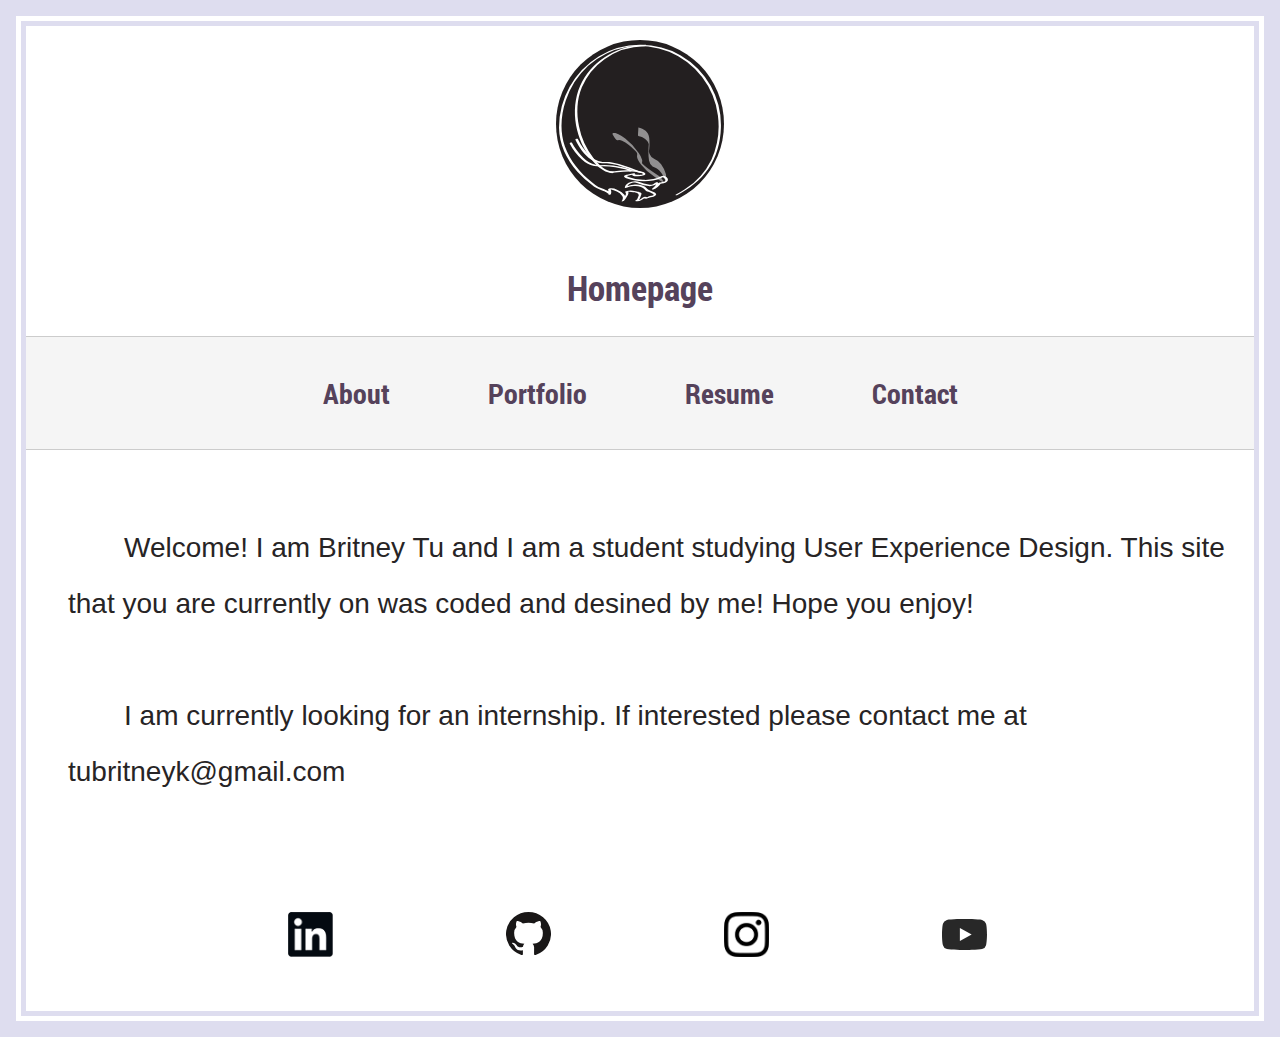
==== commit 8f591881: "Design Layout Clean Up" ====
--- a/index.html
+++ b/index.html
@@ -31,8 +31,8 @@
             <a href="#top"></a>
             <div class="logo">
                 <picture>
-                    <source srcset="pics/initials_logo.svg 1x, pics/cn_logo.svg 2x"/>
-                    <img srcset="pics/initials_logo.png 1x, pics/cn_logo.png 2x" src="pics/initials_logo.png" alt="logo"/> 
+                    <source srcset="pics/logo.svg" />
+                    <img src="pics/logo.png" alt="logo" />
                 </picture>
             </div>
         </header>
--- a/style.css
+++ b/style.css
@@ -47,6 +47,7 @@
     font-size:100%;
     line-height: 1.5;
     margin: auto;
+    display: block;
 }
 
 .contain{
@@ -88,7 +89,7 @@
 
 /*site wide*/
 p{
-    padding: 1rem;
+    padding: .5rem;
     text-indent: 2rem; 
     line-height: 2;
 }
@@ -122,7 +123,11 @@
     top:.5rem;
 }
 /*About page*/
-.me_p{padding: 1rem;}
+.me_p{padding: .25rem;}
+.me img{
+    display: block;
+    margin: auto;
+}
 
 /*contact page*/
 .contact h4, .socialmedia{
@@ -196,12 +201,18 @@
     width: 95%;
 }
 
+.logos h2{padding-top: 1rem; margin-bottom: 0;}
+
 .a img, .w_s img, .portfolio_ux img, .portfolio_l img{
     display: block;
     margin: 0 auto;
     padding:.25rem;
 }
 
+#ffxiv{
+    padding-bottom: 1rem;
+}
+
 .a{
     border-bottom: 1px solid var(--d-line);
 }
@@ -211,10 +222,22 @@
 }
 
 /*ux page*/
-.yale{border-bottom: 1px solid var(--d-line);}
-.portfolio_ux p, .portfolio_a p{padding: 0 2rem;}
+.yale,.pup_il,.ffxiv{border-bottom: 1px solid var(--d-line);}
+.portfolio_ux p, .portfolio_a p{padding: 0 1rem;}
 .project{text-align: center; box-shadow: var(--off-black);}
 .project a{text-align: center; background-color: var(--light-grey); padding:1rem; margin-top: 1rem;}
+
+p.project{
+    text-indent: 0;
+    padding-bottom:1rem;
+}
+
+.pup_il ul{list-style: none; text-align: center; padding:0;}
+
+#yale_mobile video,#yale_tablet video,#yale_desk video{
+    display: block;
+    margin: auto;
+}
 
 /*menu navigation*/
 nav{
@@ -262,6 +285,17 @@
     display: none;
 }
 
+
+
+
+
+
+
+
+
+
+
+
 /*For middle size*/
 
 @media screen and (min-width:37.5rem){
@@ -269,23 +303,70 @@
         font-size: 150%;
         line-height: 1.5;
     }
+
+    nav ul {
+        display: flex;
+        flex-direction: row;
+        justify-content: center;
+    }
+
     .portfolio, .portfolio img{
         width:90%;
         display: block;
         margin: auto;
     }
-
+    .image p{
+        padding-top:2rem;
+    }
+    
     #water{
         width:92%;
         display: block;
         margin: auto;
     }
 
+    #pMobile{
+        display:flex;
+        flex-flow: row wrap;
+        justify-content: center;
+    }
+
+    #pMobile img{
+        width:43.75%;
+        margin:0;
+    }
+
+    #yale_mobile{
+        width:35%;
+    }
+    #yale_tablet{
+        width:55%;
+    }
+
+    #sm_med{
+        display: flex;
+        flex-flow: row wrap;
+        justify-content: center;
+        margin: auto;
+        max-width: 40rem;
+    }
+
+    .a img{
+        padding:1rem;
+    }
+
+    .me img{width:50%;padding-top: 1rem;}
+
     .social ul{
         display: flex;
-        justify-content: space-around;
-        padding:1rem;
+        justify-content: center;
+        padding:.5rem;
         width: 90%;
+    }
+    .social img{ padding:0;}
+    .yt{
+        position: relative;
+        top:.25rem;
     }
     .social{
         display: flex;
@@ -306,6 +387,11 @@
         margin: auto;
     }
     
+    .image p{
+        display: block;
+        margin:auto;
+        width:45ch;
+    }
 
     .cd{
         display: flex;
@@ -314,16 +400,32 @@
     }
 
 
-    .l{
+    .l, #ffxiv_icon{
         display: flex;
         flex-direction: row;
     }
     
-    .initial img{
-        max-width: 49%;
+    #ffxiv_class, #ffxiv_job{
+        width: 25rem;
+        margin:auto;
+    }
+
+    .initial img, #ffxiv_icon img{
+        max-width: 25%;
         padding:.5rem;
     }
 }
+
+
+
+
+
+
+
+
+
+
+
 
 /*for large size*/
 
@@ -332,23 +434,68 @@
         font-size: 175%;
         line-height: 1.5;
     }
+
+    
+
     .w_s{display: flex;}
 
-    .me{
-        display:grid;
-        grid-template-columns: 40% 60%;
-        justify-content: stretch;
-        padding-top: 1rem;
-    }
-    .me_img{margin: 1rem;}
+    .res, .ux_h, .hp, .portfolio_h, .abt, .cnt, .arduino_h, .logo_h, .portfolio_h{font-size: 125%; padding-bottom: .75rem;}
+
+    .me,#ffxiv_s{
+        display: flex;
+        flex-flow: row wrap;
+        justify-content: center;
+    }
+    .me img{width: 20rem;padding:1rem;}
     .me_p{
         margin: 0;
-        line-height: 1.5;
-        padding:0 1rem;
-    }
+        line-height: 1.5;        
+    }
+    p{width:75ch;}
     .me_p p{
         margin: 0;
         padding:2rem 0 1rem 0;
+        width:65ch;
+    }
+    
+    #ffxiv_s img{
+        margin:0;
+    }
+    .image p{
+        width:65ch;
+    }
+
+    #fire18, #fire19, #flower18, #flower19, #m18, #people, #bnw, #lake19{
+        display: flex;
+        flex-flow: row wrap;
+        margin:auto;
+        max-width:40rem;
+    }
+
+    #fire18 img, #fire19 img, #flower18 img, #flower19 img, #m18 img, #people img, #bnw img, #lake19 img{
+        width:15rem;
+    }
+
+    .image img, #water{
+        width:25rem;
+    }
+
+    #pMobile img{
+        width:12.25rem;
+    }
+
+    #pDesk{
+        display: flex;
+        flex-flow: row wrap;
+        justify-content: center;
+    }
+    #pDesk img{
+        margin:0;
+    }
+
+    #yale_desk{
+        max-width:40rem;
+        margin: auto;
     }
 
     .skill, .skill .cat{padding-bottom: 1rem;}
@@ -382,6 +529,11 @@
         left:25%;
     }
 
+    #ffxiv{
+        display: flex;
+        flex-flow: row wrap;
+    }
+
     /* 
         add a div and a flex box
 
